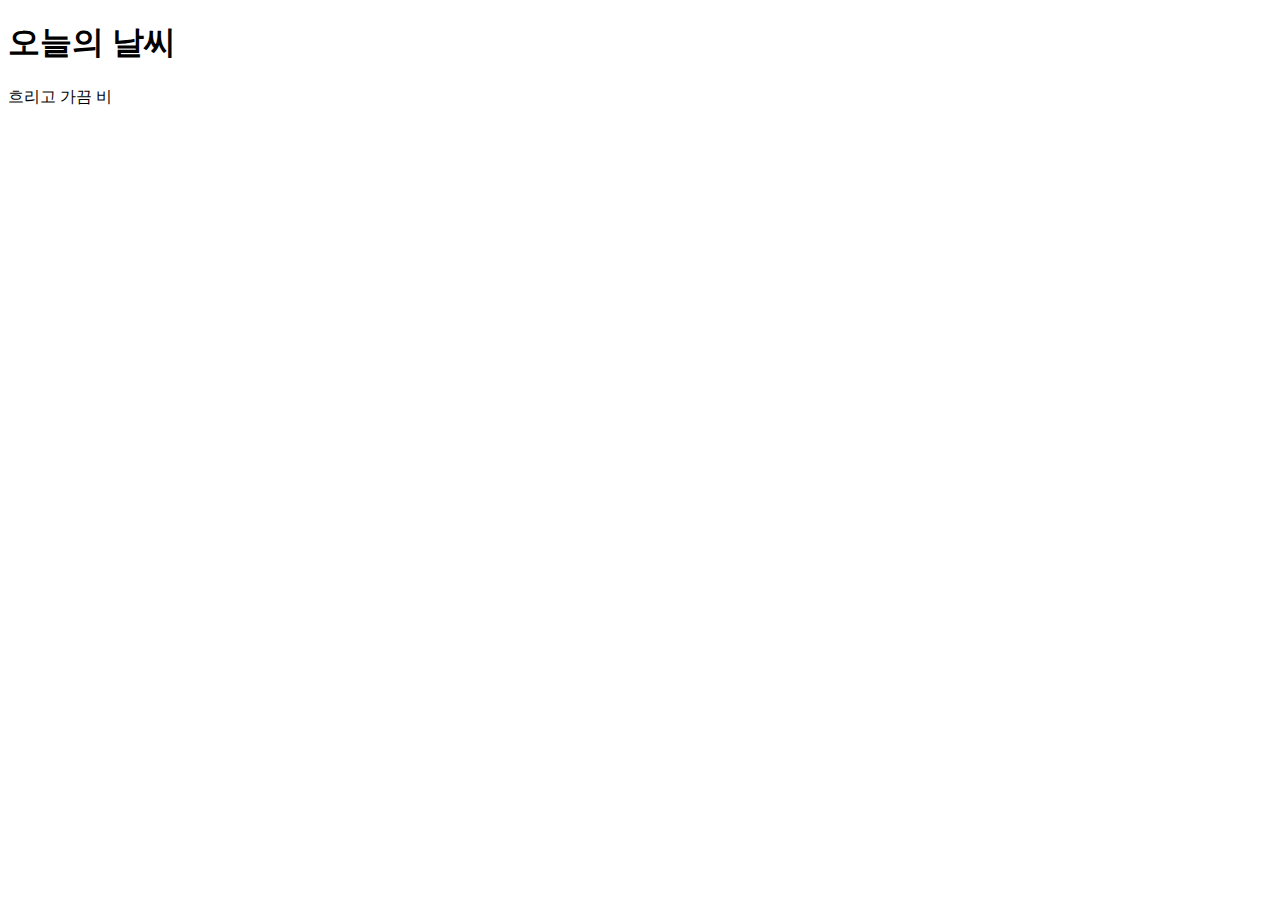
==== html/background.html @ 6b0cc710 "css - background 준비" ====
<!DOCTYPE html>
<html lang="ko">
<head>
    <meta charset="UTF-8">
    <meta http-equiv="X-UA-Compatible" content="IE=edge">
    <meta name="viewport" content="width=device-width, initial-scale=1.0">
    <title>background</title>
</head>
<body>
    <div class="content">
        <div class="bg">
            <div class="txtbox">
                <h1 class="title">오늘의 날씨</h1>
                <p class="txt">흐리고 가끔 비</p>
            </div>
        </div>
    </div>    
</body>
</html>
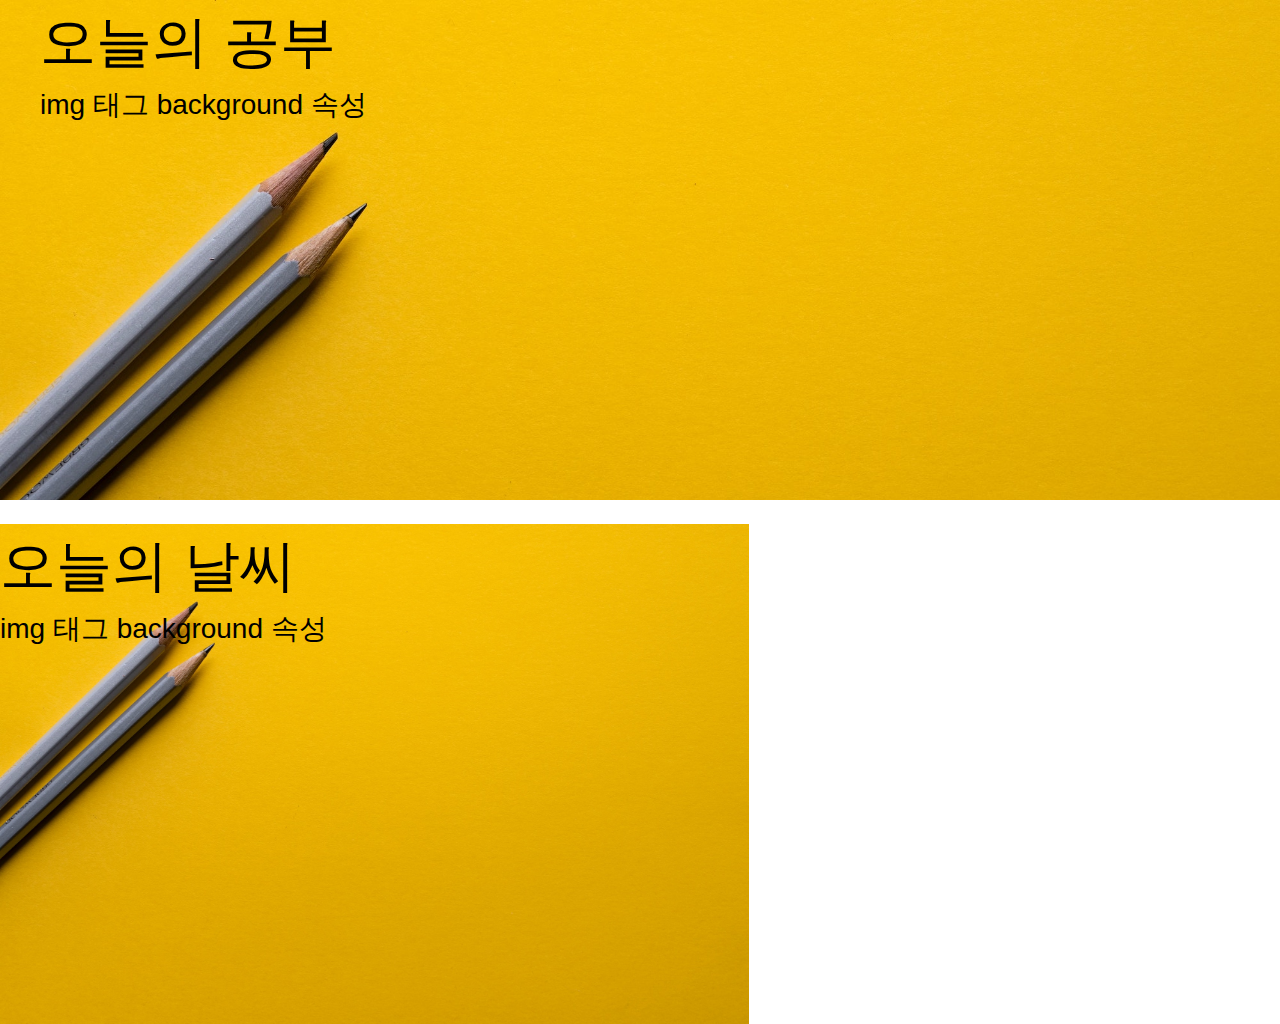
==== commit 53b696e9: "background 다시 짚고 넘어가기" ====
--- a/html/background.html
+++ b/html/background.html
@@ -4,16 +4,46 @@
     <meta charset="UTF-8">
     <meta http-equiv="X-UA-Compatible" content="IE=edge">
     <meta name="viewport" content="width=device-width, initial-scale=1.0">
+    <link rel="stylesheet" href="../css/reset.css">
     <title>background</title>
+    <style>
+        .content01 .bg {background: url('../image/test.jpg') no-repeat 0 0 / 100% auto; width: 100%; height: 500px;}
+        .content01 .inner {position: absolute; top: 0; left: 0; right: 0; width: 1200px; margin: 0 auto;}
+        .content01 .title {font-size: 56px;}
+        .content01 .txt {font-size: 28px;}
+
+        .content02 > div {position: relative;}
+        .content02 .inner {position: absolute; top: 0; right: 0; left: 0;}
+        .content02 .title {font-size: 56px;}
+        .content02 .txt {font-size: 28px;}                
+        .content02 .img-box {width: 100%; height: 500px;}
+        .content02 .img {height: 500px; vertical-align: top;}
+    </style>
 </head>
 <body>
-    <div class="content">
+    <div class="content01">
         <div class="bg">
-            <div class="txtbox">
-                <h1 class="title">오늘의 날씨</h1>
-                <p class="txt">흐리고 가끔 비</p>
+            <div class="inner">
+                <div class="txtbox">
+                    <h1 class="title">오늘의 공부</h1>
+                    <p class="txt">img 태그 background 속성</p>
+                </div>
             </div>
         </div>
-    </div>    
+    </div>
+    <br>
+    <div class="content02">
+        <div>
+            <div class="inner">
+                <div class="txtbox">
+                    <h1 class="title">오늘의 날씨</h1>
+                    <p class="txt">img 태그 background 속성</p>
+                </div>
+            </div>
+            <div class="img-box">
+                <img src="../image/test.jpg" class="img" alt="">
+            </div>
+        </div>
+    </div>
 </body>
 </html>
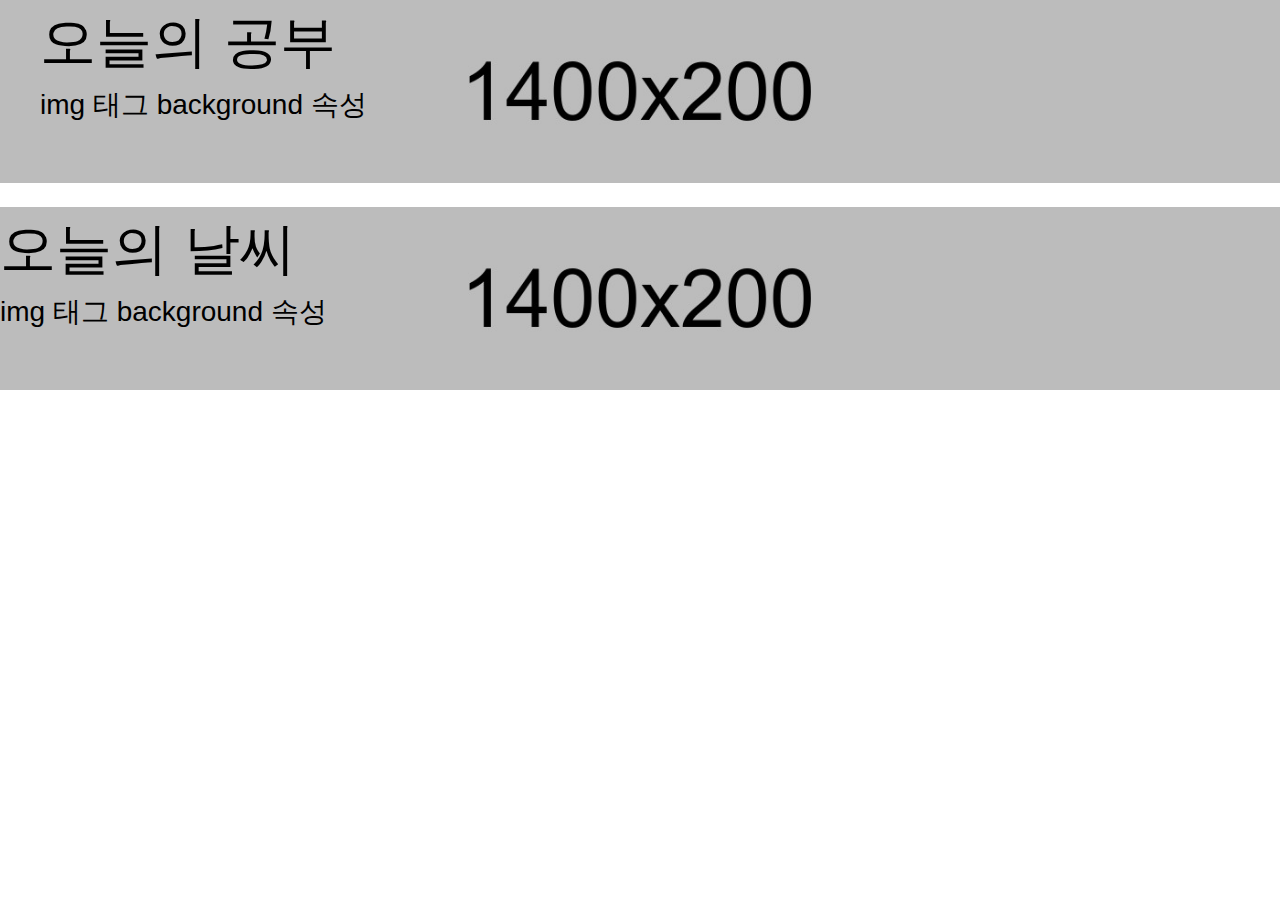
==== commit b22b4112: "background 다시 짚고 넘어가기 (백그라운드 이미지 높이값 비율)" ====
--- a/html/background.html
+++ b/html/background.html
@@ -7,8 +7,8 @@
     <link rel="stylesheet" href="../css/reset.css">
     <title>background</title>
     <style>
-        .content01 .bg {background: url('../image/test.jpg') no-repeat 0 0 / 100% auto; width: 100%; height: 500px;}
-        .content01 .inner {position: absolute; top: 0; left: 0; right: 0; width: 1200px; margin: 0 auto;}
+        .content01 .bg {background: url('../image/test_03.jpg') no-repeat 0 0 / 100% auto; width: 100%; /* height: 500px; */ height: 0; padding-top : calc(200 / 1400 * 100%);}
+        .content01 .inner {position: absolute; top: 0; left: 0; right: 0; width: 100%; max-width: 1200px; margin: 0 auto;}
         .content01 .title {font-size: 56px;}
         .content01 .txt {font-size: 28px;}
 
@@ -16,8 +16,8 @@
         .content02 .inner {position: absolute; top: 0; right: 0; left: 0;}
         .content02 .title {font-size: 56px;}
         .content02 .txt {font-size: 28px;}                
-        .content02 .img-box {width: 100%; height: 500px;}
-        .content02 .img {height: 500px; vertical-align: top;}
+        .content02 .img-box {width: 100%;}
+        .content02 .img {width: 100%; vertical-align: top;}
     </style>
 </head>
 <body>
@@ -41,7 +41,7 @@
                 </div>
             </div>
             <div class="img-box">
-                <img src="../image/test.jpg" class="img" alt="">
+                <img src="../image/test_03.jpg" class="img" alt="">
             </div>
         </div>
     </div>
